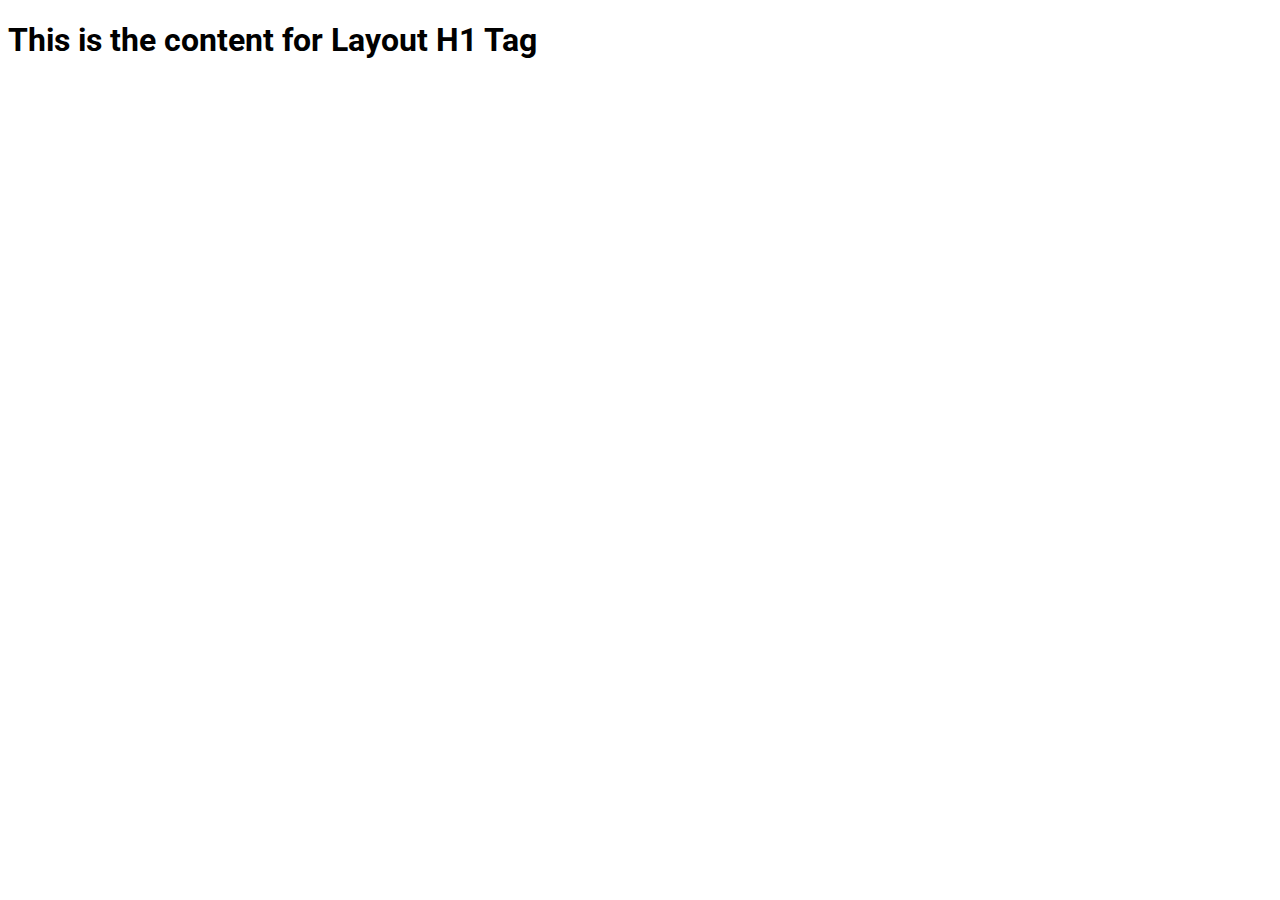
==== index.html @ d20c80b1 "grundstrutur" ====
<!doctype html>
<html>
<head>
<meta charset="utf-8">
<title>Home</title>
<link href="styles/overordnet styles.css" rel="stylesheet" type="text/css">
</head>

<body>
	<h1>This is the content for Layout H1 Tag</h1>
</body>
</html>
---- styles/overordnet styles.css ----
@charset "utf-8";
/* main portfolio styles */
@import url('https://fonts.googleapis.com/css?family=Roboto');
body {
	font-family: 'Roboto', sans-serif;
}
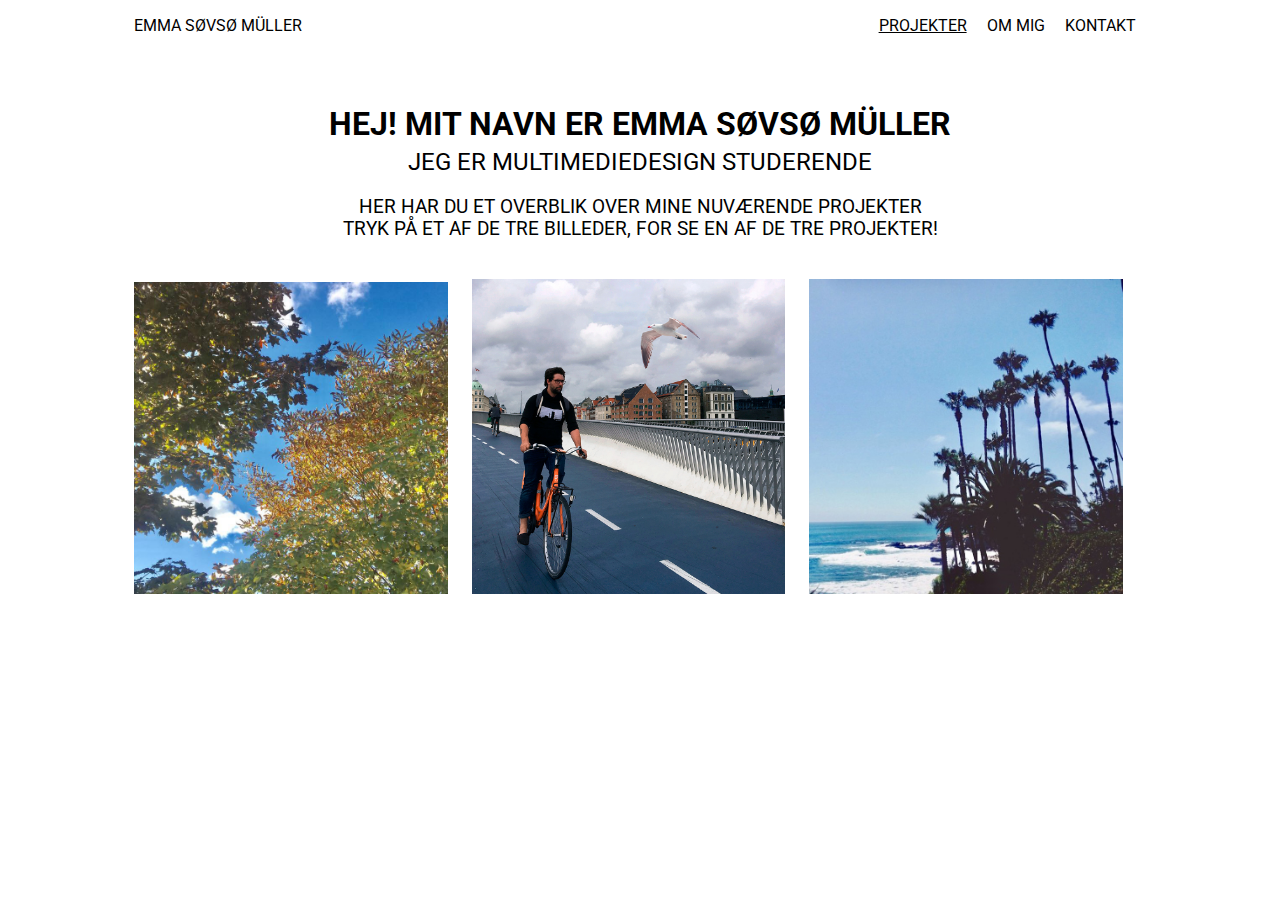
==== commit 30a6853e: "upgrate to githup" ====
--- a/index.html
+++ b/index.html
@@ -7,6 +7,30 @@
 </head>
 
 <body>
-	<h1>This is the content for Layout H1 Tag</h1>
+	<div id="wrapper">
+	
+	
+
+	<header>
+	<p class="mit-navn navn">EMMA SØVSØ MÜLLER</p>
+	
+	<ul class="menu">
+		<li><a href="pages/kontakt-side.html">KONTAKT</a></li>
+		<li><a href="pages/om-mig-side.html">OM MIG</a></li>
+		<li class="activ">PROJEKTER</li>
+		</ul>
+		
+		
+	
+	</header>
+	<h1 class="h1-center overskrift">HEJ! MIT NAVN ER EMMA SØVSØ MÜLLER</h1>
+	<h2 class="normal h1-center">JEG ER MULTIMEDIEDESIGN STUDERENDE</h2>
+	<h3 class="normal h1-center">HER HAR DU ET OVERBLIK OVER MINE NUVÆRENDE PROJEKTER<br>TRYK PÅ ET AF DE TRE BILLEDER, FOR SE EN AF DE TRE PROJEKTER!</h3>
+	
+	<a href="pages/havesiden.html"><img src="images/natur-og-verden/haven-rigtige.jpg" alt="Blade i den grønne have" class="billedstr"/></a>
+	<a href="pages/broprojekt-side.html"><img src="images/photoshop-billeder-og-mig/brotur-2018-rigtige.jpg" alt="Brotur photoshopbilledet" class="billedstr"/></a>
+	<a href="pages/blåverden-side.html"><img src="images/natur-og-verden/pal-4-rigtige.jpg" alt="Palmer i det blå" class="billedstr"/></a>
+	
+	</div>
 </body>
 </html>
--- a/styles/overordnet styles.css
+++ b/styles/overordnet styles.css
@@ -3,4 +3,119 @@
 @import url('https://fonts.googleapis.com/css?family=Roboto');
 body {
 	font-family: 'Roboto', sans-serif;
-}+}
+.menu {
+	list-style-type: none;
+}
+.menu li {
+	display: inline;
+	float: right;
+	padding: 0 10px;
+}
+
+.menu li a{
+	text-decoration: none;
+	color: black;
+}
+
+.mit-navn {
+	float: left;
+	margin: 0;
+}
+#wrapper {
+	width: 80%;
+	margin: auto;
+	
+}
+h1 {
+	clear:both;
+	padding-top: 70px;
+	text-align: left;
+	margin-bottom: 5px;
+}
+.h1-center {
+	text-align: center;
+}
+h2, h3 {
+	text-align: left;
+	margin-top: 5px;
+}
+
+.billedstr {
+	width: 31%;
+	height: 30%;
+	padding-right: 20px;
+	padding-top: 20px;
+}
+.sidste-billede {
+	display: block;
+}
+.activ {
+	text-decoration: underline;
+}
+.normal {
+	font-weight: normal;
+	
+}
+.center {
+	margin: auto;
+}
+.left {
+	text-align: left;
+}
+.container {
+	display: flex;
+	justify-content: space-between;
+	align-items: flex-start;
+	clear: both;
+}
+.container .left {
+	width: 70%;
+	
+}
+.container .right {
+	width: 30%;
+	padding-top: 70px;
+}
+.container .right img {
+	width: 100%;
+}
+.mig {
+	width: 100px;
+	margin-right: 10%;
+	padding: 20px;
+}
+.cv {
+	margin-left: 25%;
+	
+}
+.cv:hover {
+	color: #9B9B9B;
+}
+form {
+	width: 25vw;
+	margin: 10px auto;
+	border: 1px solid black;
+	padding: 20px;
+}
+.overskrift:hover {
+	color: #9B9B9B;
+}
+.haven:hover {
+	color: #6BCD7E;
+}
+.broprojekt:hover {
+	color: #E7A52E;
+}
+.blaaverden:hover {
+	color: #3697E4;
+}
+.ommig:hover {
+	color: #9B9B9B;
+}
+.kontakt:hover {
+	color: #9B9B9B;
+}
+.h4-center {
+	text-align: center;
+}
